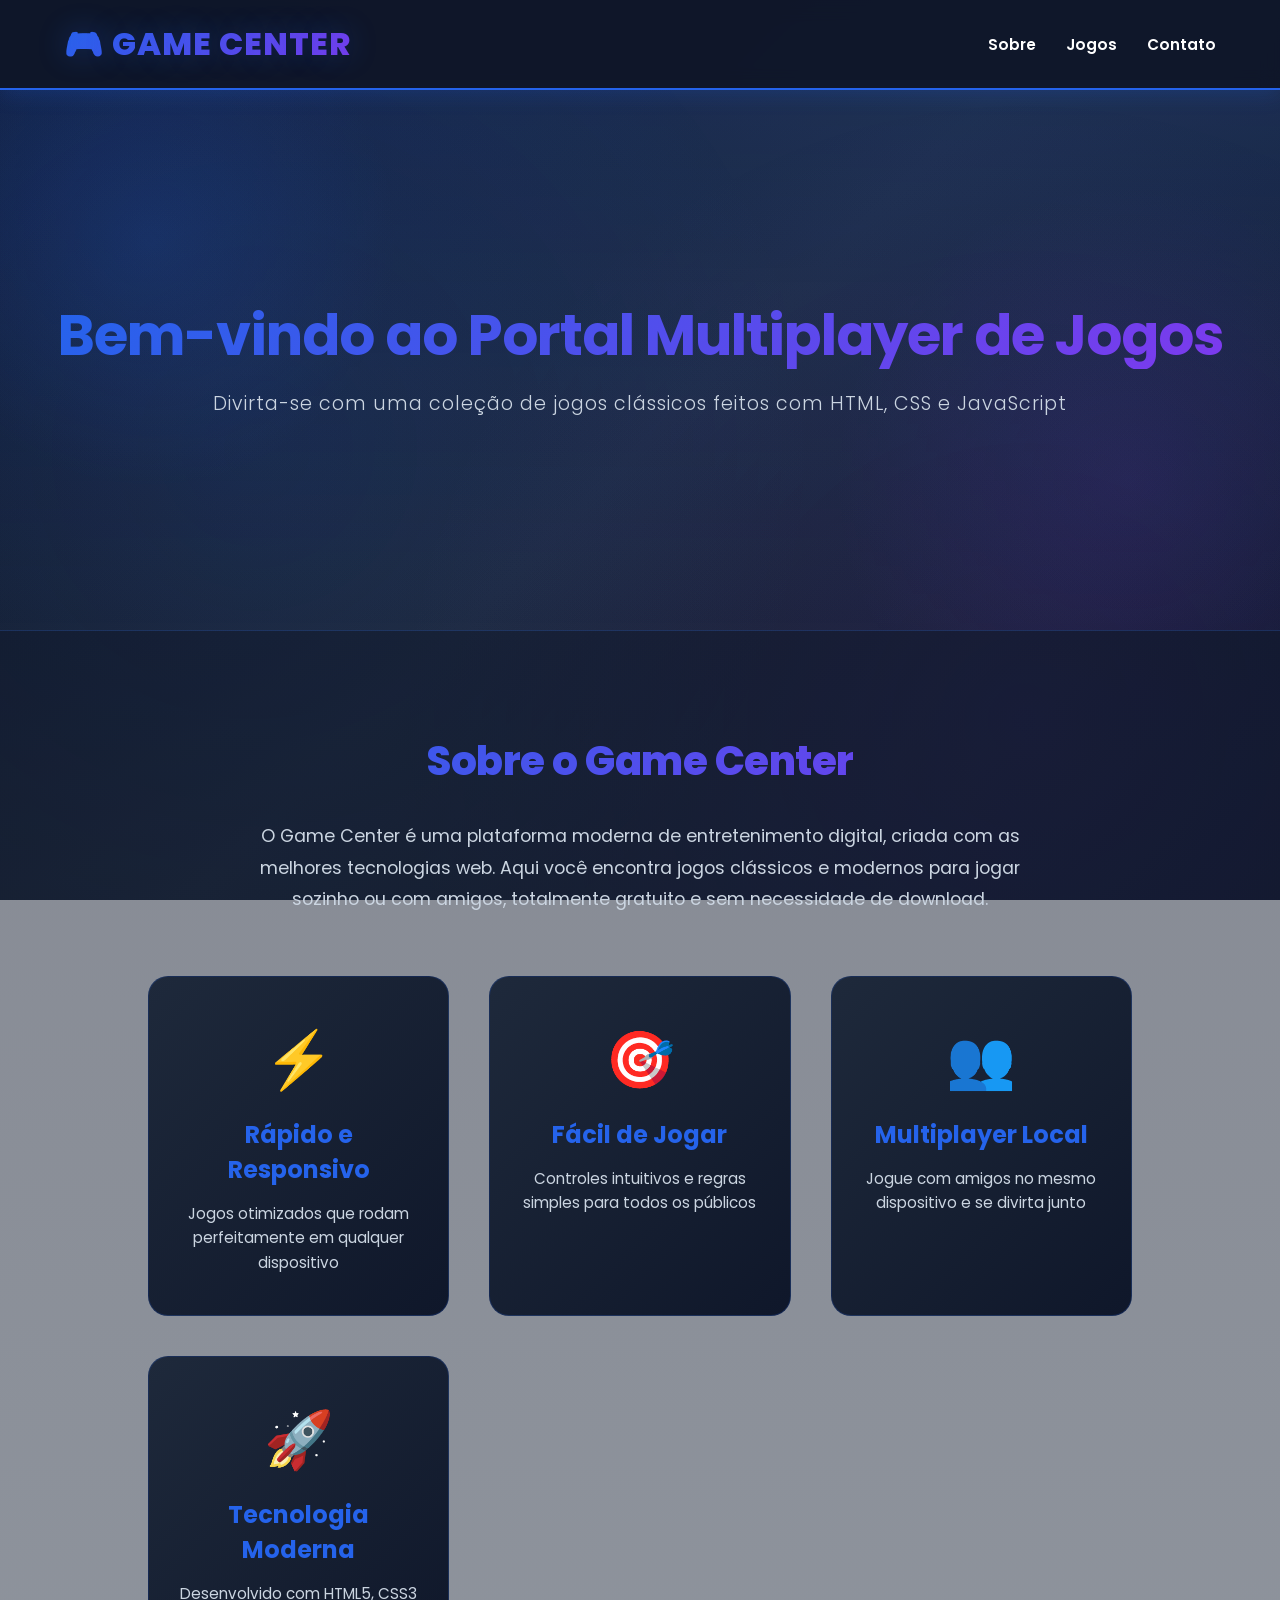
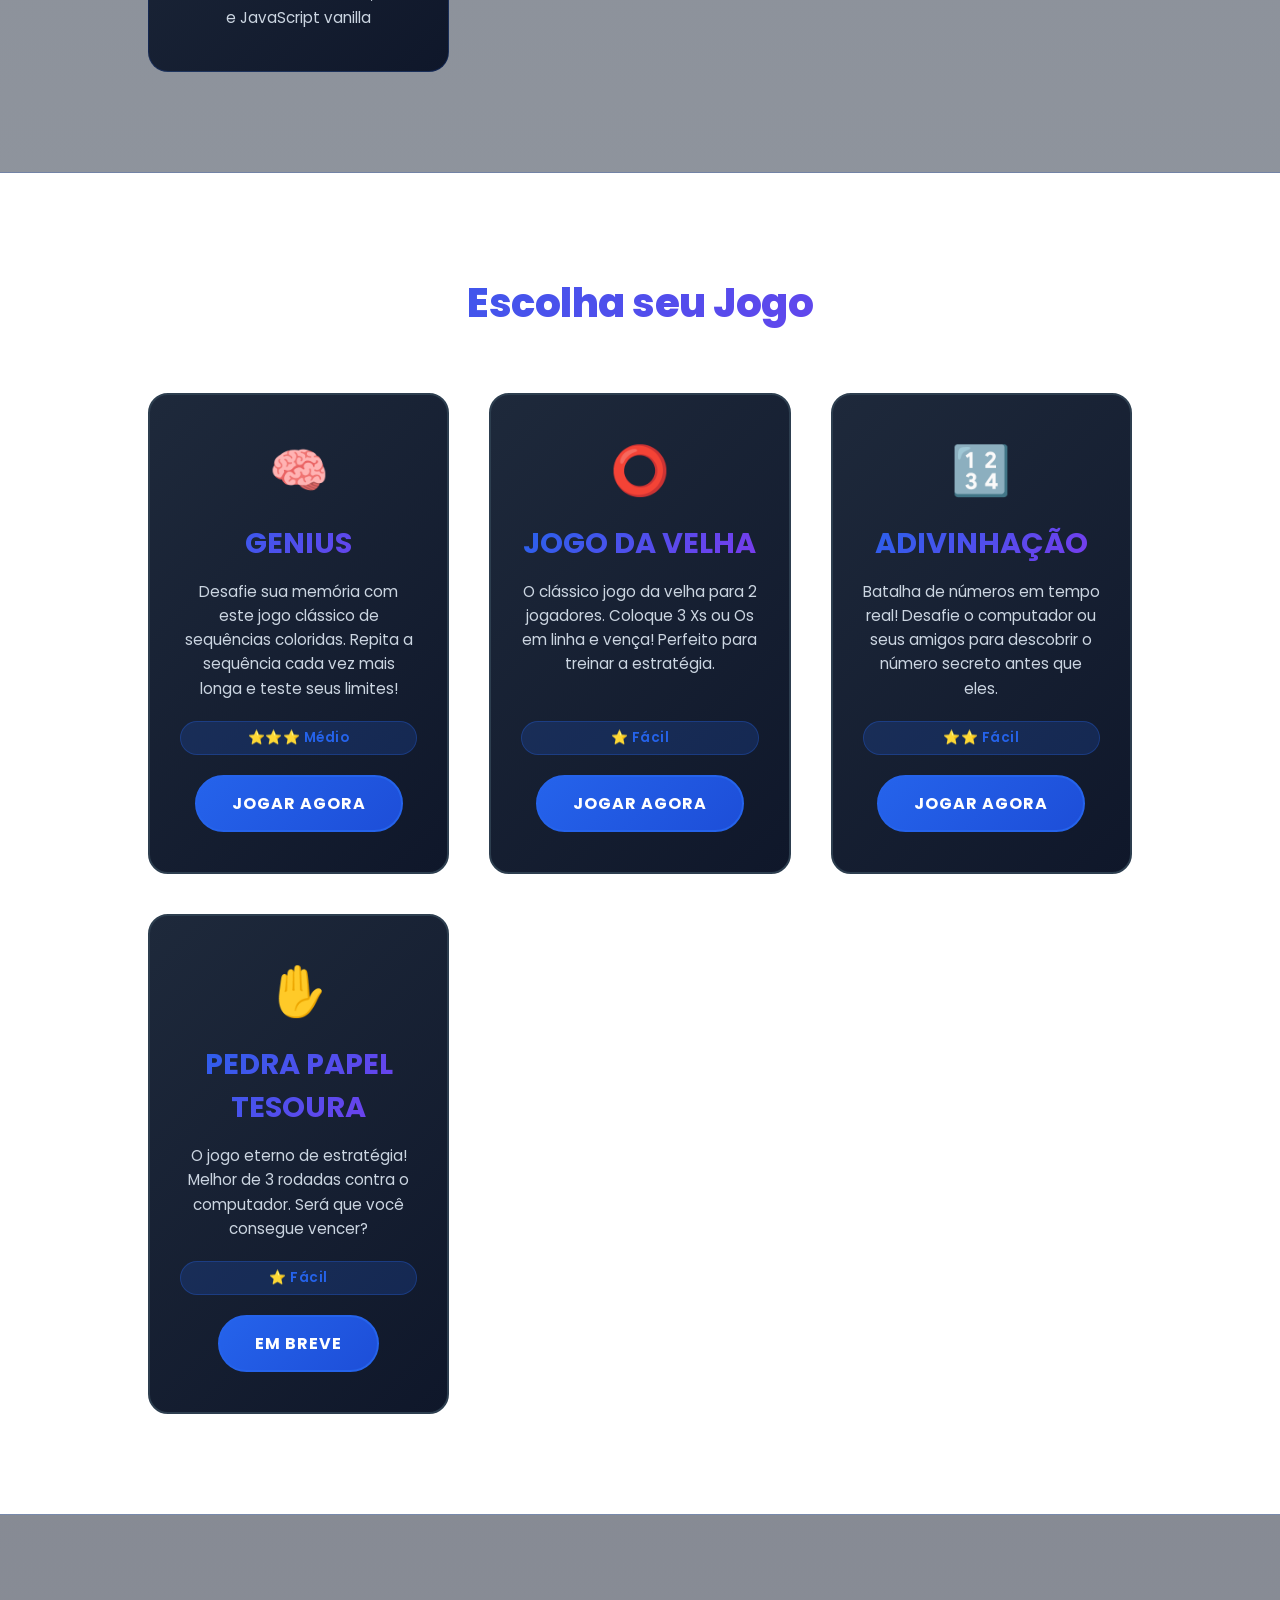
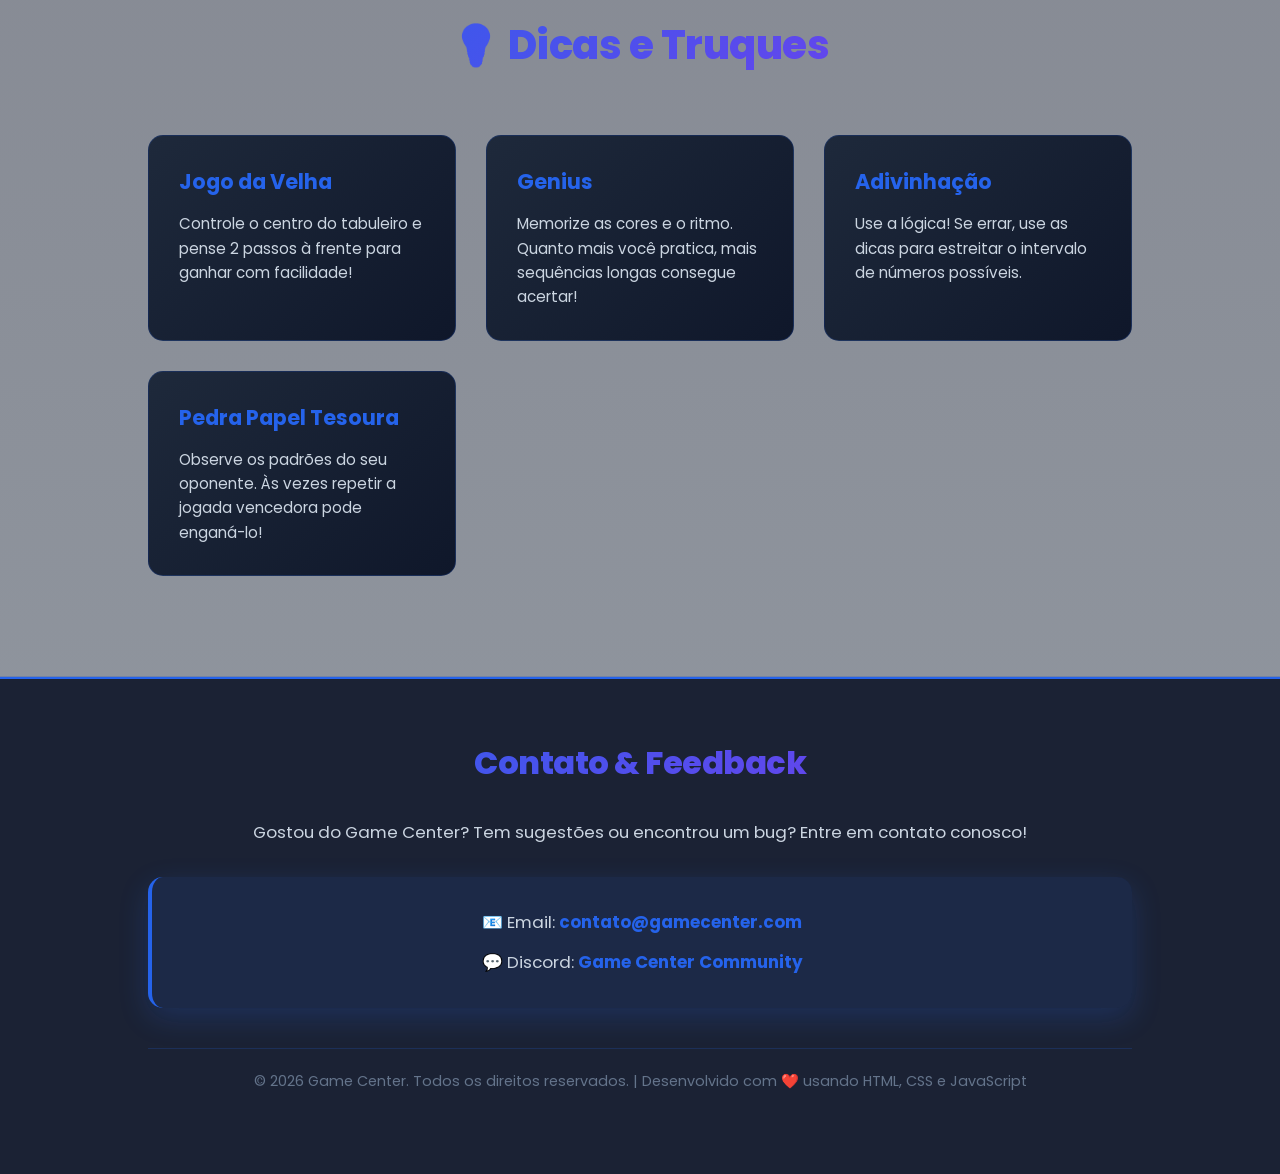
==== index.html @ efc575fc "primeiro commit" ====
<!DOCTYPE html>
<html lang="pt-BR">
<head>
  <meta charset="UTF-8">
  <meta name="viewport" content="width=device-width, initial-scale=1.0">
  <title>Game Center - Portal de Jogos</title>
  <link rel="stylesheet" href="style.css">
  <link href="https://fonts.googleapis.com/css2?family=Poppins:wght@300;400;600;700&display=swap" rel="stylesheet">
</head>
<body>

<header>
  <h1>🎮 GAME CENTER</h1>

  <nav>
    <a href="#sobre">Sobre</a>
    <a href="#jogos">Jogos</a>
    <a href="#contato">Contato</a>
  </nav>
</header>

<section class="hero">
  <h2>Bem-vindo ao Portal Multiplayer de Jogos</h2>
  <p>Divirta-se com uma coleção de jogos clássicos feitos com HTML, CSS e JavaScript</p>
</section>

<!-- SEÇÃO SOBRE -->
<section class="about" id="sobre">
  <div class="container">
    <h2>Sobre o Game Center</h2>
    <p>O Game Center é uma plataforma moderna de entretenimento digital, criada com as melhores tecnologias web. Aqui você encontra jogos clássicos e modernos para jogar sozinho ou com amigos, totalmente gratuito e sem necessidade de download.</p>
    
    <div class="features">
      <div class="feature">
        <div class="icon">⚡</div>
        <h3>Rápido e Responsivo</h3>
        <p>Jogos otimizados que rodam perfeitamente em qualquer dispositivo</p>
      </div>
      <div class="feature">
        <div class="icon">🎯</div>
        <h3>Fácil de Jogar</h3>
        <p>Controles intuitivos e regras simples para todos os públicos</p>
      </div>
      <div class="feature">
        <div class="icon">👥</div>
        <h3>Multiplayer Local</h3>
        <p>Jogue com amigos no mesmo dispositivo e se divirta junto</p>
      </div>
      <div class="feature">
        <div class="icon">🚀</div>
        <h3>Tecnologia Moderna</h3>
        <p>Desenvolvido com HTML5, CSS3 e JavaScript vanilla</p>
      </div>
    </div>
  </div>
</section>

<!-- SEÇÃO DE JOGOS -->
<section class="games" id="jogos">
  <div class="container">
    <h2>Escolha seu Jogo</h2>
    
    <div class="games-grid">
      <div class="card">
        <div class="card-icon">🧠</div>
        <h3>GENIUS</h3>
        <p>Desafie sua memória com este jogo clássico de sequências coloridas. Repita a sequência cada vez mais longa e teste seus limites!</p>
        <div class="difficulty">⭐⭐⭐ Médio</div>
        <a href="https://murilo167.github.io/genius1/" target="_blank">
          <button>JOGAR AGORA</button>
        </a>
      </div>

      <div class="card">
        <div class="card-icon">⭕</div>
        <h3>JOGO DA VELHA</h3>
        <p>O clássico jogo da velha para 2 jogadores. Coloque 3 Xs ou Os em linha e vença! Perfeito para treinar a estratégia.</p>
        <div class="difficulty">⭐ Fácil</div>
        <a href="jogo da velha/jogo-da-velha/index.html">
          <button>JOGAR AGORA</button>
        </a>
      </div>

      <div class="card">
        <div class="card-icon">🔢</div>
        <h3>ADIVINHAÇÃO</h3>
        <p>Batalha de números em tempo real! Desafie o computador ou seus amigos para descobrir o número secreto antes que eles.</p>
        <div class="difficulty">⭐⭐ Fácil</div>
        <a href="jogo adivinhação/index.html">
          <button>JOGAR AGORA</button>
        </a>
      </div>

      <div class="card">
        <div class="card-icon">✋</div>
        <h3>PEDRA PAPEL TESOURA</h3>
        <p>O jogo eterno de estratégia! Melhor de 3 rodadas contra o computador. Será que você consegue vencer?</p>
        <div class="difficulty">⭐ Fácil</div>
        <a href="#">
          <button>EM BREVE</button>
        </a>
      </div>
    </div>
  </div>
</section>

<!-- SEÇÃO DE DICAS -->
<section class="tips" id="dicas">
  <div class="container">
    <h2>💡 Dicas e Truques</h2>
    <div class="tips-grid">
      <div class="tip-card">
        <h3>Jogo da Velha</h3>
        <p>Controle o centro do tabuleiro e pense 2 passos à frente para ganhar com facilidade!</p>
      </div>
      <div class="tip-card">
        <h3>Genius</h3>
        <p>Memorize as cores e o ritmo. Quanto mais você pratica, mais sequências longas consegue acertar!</p>
      </div>
      <div class="tip-card">
        <h3>Adivinhação</h3>
        <p>Use a lógica! Se errar, use as dicas para estreitar o intervalo de números possíveis.</p>
      </div>
      <div class="tip-card">
        <h3>Pedra Papel Tesoura</h3>
        <p>Observe os padrões do seu oponente. Às vezes repetir a jogada vencedora pode enganá-lo!</p>
      </div>
    </div>
  </div>
</section>

<!-- SEÇÃO DE CONTATO -->
<footer id="contato">
  <div class="container">
    <h2>Contato & Feedback</h2>
    <p>Gostou do Game Center? Tem sugestões ou encontrou um bug? Entre em contato conosco!</p>
    <div class="contact-info">
      <p>📧 Email: <strong>contato@gamecenter.com</strong></p>
      <p>💬 Discord: <strong>Game Center Community</strong></p>
    </div>
    <p class="footer-text">© 2026 Game Center. Todos os direitos reservados. | Desenvolvido com ❤️ usando HTML, CSS e JavaScript</p>
  </div>
</footer>

<script src="script.js"></script>
</body>
</html>
---- style.css ----
* {
  margin: 0;
  padding: 0;
  box-sizing: border-box;
}

@keyframes fadeInUp {
  from {
    opacity: 0;
    transform: translateY(30px);
  }
  to {
    opacity: 1;
    transform: translateY(0);
  }
}

@keyframes slideInDown {
  from {
    opacity: 0;
    transform: translateY(-20px);
  }
  to {
    opacity: 1;
    transform: translateY(0);
  }
}

@keyframes pulse {
  0%, 100% {
    opacity: 1;
  }
  50% {
    opacity: 0.8;
  }
}

@keyframes glow {
  0%, 100% {
    box-shadow: 0 0 20px rgba(37, 99, 235, 0.3);
  }
  50% {
    box-shadow: 0 0 40px rgba(37, 99, 235, 0.6);
  }
}

body {
  font-family: 'Poppins', sans-serif;
  background: linear-gradient(135deg, #0f172a 0%, #1e293b 50%, #0f172a 100%);
  background-attachment: fixed;
  color: #e2e8f0;
  min-height: 100vh;
  overflow-x: hidden;
}

body::before {
  content: '';
  position: fixed;
  top: 0;
  left: 0;
  right: 0;
  bottom: 0;
  background: radial-gradient(circle at 20% 50%, rgba(37, 99, 235, 0.1) 0%, transparent 50%),
              radial-gradient(circle at 80% 80%, rgba(124, 58, 237, 0.1) 0%, transparent 50%);
  pointer-events: none;
  z-index: -1;
}

.container {
  max-width: 1200px;
  margin: 0 auto;
  padding: 0 20px;
}

/* HEADER */
header {
  background: rgba(15, 23, 42, 0.95);
  backdrop-filter: blur(20px);
  padding: 20px 5%;
  display: flex;
  justify-content: space-between;
  align-items: center;
  border-bottom: 2px solid #2563eb;
  box-shadow: 0 8px 32px rgba(37, 99, 235, 0.25);
  position: sticky;
  top: 0;
  z-index: 100;
  animation: slideInDown 0.6s ease;
}

header h1 {
  font-size: 2.2rem;
  background: linear-gradient(135deg, #2563eb 0%, #7c3aed 100%);
  -webkit-background-clip: text;
  -webkit-text-fill-color: transparent;
  background-clip: text;
  font-weight: 800;
  letter-spacing: 1px;
  text-shadow: 0 0 30px rgba(37, 99, 235, 0.3);
}

nav {
  display: flex;
  gap: 40px;
  align-items: center;
}

nav a {
  color: #e2e8f0;
  text-decoration: none;
  font-weight: 600;
  transition: all 0.3s ease;
  position: relative;
  font-size: 0.95rem;
}

nav a:hover {
  color: #2563eb;
}

nav a::before {
  content: '';
  position: absolute;
  bottom: -8px;
  left: 0;
  width: 0;
  height: 2px;
  background: linear-gradient(90deg, #2563eb, #7c3aed);
  transition: width 0.3s ease;
}

nav a:hover::before {
  width: 100%;
}

/* HERO */
.hero {
  height: 65vh;
  display: flex;
  flex-direction: column;
  justify-content: center;
  align-items: center;
  text-align: center;
  background: linear-gradient(180deg, rgba(37, 99, 235, 0.2) 0%, transparent 100%);
  padding: 60px 20px;
  position: relative;
  overflow: hidden;
  animation: fadeInUp 0.8s ease;
}

.hero::before {
  content: '';
  position: absolute;
  width: 500px;
  height: 500px;
  background: radial-gradient(circle, rgba(37, 99, 235, 0.15) 0%, transparent 70%);
  border-radius: 50%;
  top: -100px;
  left: -100px;
  animation: pulse 4s ease-in-out infinite;
}

.hero::after {
  content: '';
  position: absolute;
  width: 600px;
  height: 600px;
  background: radial-gradient(circle, rgba(124, 58, 237, 0.1) 0%, transparent 70%);
  border-radius: 50%;
  bottom: -150px;
  right: -150px;
  animation: pulse 5s ease-in-out infinite;
}

.hero h2 {
  font-size: 4rem;
  margin-bottom: 20px;
  background: linear-gradient(135deg, #2563eb 0%, #7c3aed 50%, #2563eb 100%);
  -webkit-background-clip: text;
  -webkit-text-fill-color: transparent;
  background-clip: text;
  font-weight: 800;
  letter-spacing: -1px;
  line-height: 1.2;
  position: relative;
  z-index: 1;
}

.hero p {
  font-size: 1.3rem;
  color: #cbd5e1;
  font-weight: 300;
  letter-spacing: 1px;
  position: relative;
  z-index: 1;
}

/* SEÇÃO ABOUT */
.about {
  padding: 120px 10%;
  background: linear-gradient(180deg, rgba(15, 23, 42, 0.7) 0%, rgba(30, 41, 59, 0.7) 100%);
  border-top: 1px solid rgba(37, 99, 235, 0.2);
  border-bottom: 1px solid rgba(37, 99, 235, 0.2);
  animation: fadeInUp 1s ease;
}

.about h2 {
  font-size: 3rem;
  text-align: center;
  margin-bottom: 40px;
  background: linear-gradient(135deg, #2563eb 0%, #7c3aed 100%);
  -webkit-background-clip: text;
  -webkit-text-fill-color: transparent;
  background-clip: text;
  font-weight: 800;
  letter-spacing: -0.5px;
}

.about > .container > p {
  text-align: center;
  font-size: 1.15rem;
  color: #cbd5e1;
  margin-bottom: 80px;
  line-height: 1.9;
  max-width: 900px;
  margin-left: auto;
  margin-right: auto;
}

.features {
  display: grid;
  grid-template-columns: repeat(auto-fit, minmax(250px, 1fr));
  gap: 50px;
  margin-top: 60px;
}

.feature {
  background: linear-gradient(135deg, rgba(30, 41, 59, 0.8) 0%, rgba(15, 23, 42, 0.8) 100%);
  padding: 50px 40px;
  border-radius: 20px;
  border: 2px solid rgba(37, 99, 235, 0.2);
  text-align: center;
  transition: all 0.4s cubic-bezier(0.23, 1, 0.320, 1);
  position: relative;
  overflow: hidden;
  animation: fadeInUp 1.2s ease;
}

.feature::before {
  content: '';
  position: absolute;
  top: 0;
  left: -100%;
  width: 100%;
  height: 100%;
  background: linear-gradient(90deg, transparent, rgba(37, 99, 235, 0.2), transparent);
  transition: left 0.5s ease;
}

.feature:hover::before {
  left: 100%;
}

.feature:hover {
  transform: translateY(-15px) scale(1.05);
  border-color: #2563eb;
  box-shadow: 0 25px 50px rgba(37, 99, 235, 0.3), inset 0 0 20px rgba(37, 99, 235, 0.1);
}

.feature .icon {
  font-size: 4rem;
  margin-bottom: 20px;
  animation: pulse 2s ease-in-out infinite;
}

.feature h3 {
  font-size: 1.5rem;
  margin-bottom: 15px;
  color: #2563eb;
  font-weight: 700;
}

.feature p {
  color: #cbd5e1;
  font-size: 0.95rem;
  line-height: 1.7;
}

/* SEÇÃO GAMES */
.games {
  padding: 120px 10%;
}

.games h2 {
  font-size: 3rem;
  text-align: center;
  margin-bottom: 80px;
  background: linear-gradient(135deg, #2563eb 0%, #7c3aed 100%);
  -webkit-background-clip: text;
  -webkit-text-fill-color: transparent;
  background-clip: text;
  font-weight: 800;
  letter-spacing: -0.5px;
  animation: fadeInUp 1s ease;
}

.games-grid {
  display: grid;
  grid-template-columns: repeat(auto-fit, minmax(280px, 1fr));
  gap: 50px;
  animation: fadeInUp 1.2s ease;
}

.card {
  background: linear-gradient(135deg, #1e293b 0%, #0f172a 100%);
  border-radius: 20px;
  padding: 45px 35px;
  text-align: center;
  transition: all 0.4s cubic-bezier(0.23, 1, 0.320, 1);
  border: 2px solid #2d3e4f;
  position: relative;
  overflow: hidden;
  display: flex;
  flex-direction: column;
  justify-content: space-between;
  min-height: 450px;
}

.card::before {
  content: '';
  position: absolute;
  top: -50%;
  left: -50%;
  width: 200%;
  height: 200%;
  background: radial-gradient(circle, rgba(37, 99, 235, 0.3) 0%, transparent 70%);
  opacity: 0;
  transition: opacity 0.5s ease;
}

.card::after {
  content: '';
  position: absolute;
  top: 0;
  left: -100%;
  width: 100%;
  height: 100%;
  background: linear-gradient(90deg, transparent, rgba(37, 99, 235, 0.2), transparent);
  transition: left 0.5s ease;
}

.card:hover::before {
  opacity: 1;
}

.card:hover::after {
  left: 100%;
}

.card:hover {
  transform: translateY(-20px) scale(1.02);
  box-shadow: 0 30px 60px rgba(37, 99, 235, 0.5), 
              0 0 40px rgba(124, 58, 237, 0.3),
              inset 0 0 20px rgba(37, 99, 235, 0.1);
  border-color: #2563eb;
}

.card-icon {
  font-size: 4rem;
  margin-bottom: 20px;
  animation: pulse 2s ease-in-out infinite;
}

.card h3 {
  margin-bottom: 15px;
  font-size: 1.9rem;
  background: linear-gradient(135deg, #2563eb 0%, #7c3aed 100%);
  -webkit-background-clip: text;
  -webkit-text-fill-color: transparent;
  background-clip: text;
  font-weight: 800;
}

.card p {
  margin-bottom: 25px;
  color: #cbd5e1;
  font-size: 0.95rem;
  line-height: 1.7;
  flex-grow: 1;
}

.difficulty {
  display: inline-block;
  padding: 8px 16px;
  background: linear-gradient(135deg, rgba(37, 99, 235, 0.2) 0%, rgba(124, 58, 237, 0.2) 100%);
  border: 1px solid rgba(37, 99, 235, 0.3);
  border-radius: 25px;
  font-size: 0.85rem;
  color: #2563eb;
  margin-bottom: 25px;
  font-weight: 700;
  letter-spacing: 0.5px;
}

.card a {
  text-decoration: none;
}

button {
  border: 2px solid #2563eb;
  padding: 14px 35px;
  border-radius: 50px;
  background: linear-gradient(135deg, #2563eb 0%, #1d4ed8 100%);
  color: white;
  cursor: pointer;
  font-weight: 700;
  font-size: 1rem;
  transition: all 0.3s cubic-bezier(0.23, 1, 0.320, 1);
  text-transform: uppercase;
  letter-spacing: 1px;
  position: relative;
  overflow: hidden;
  font-family: 'Poppins', sans-serif;
}

button::before {
  content: '';
  position: absolute;
  top: 0;
  left: -100%;
  width: 100%;
  height: 100%;
  background: linear-gradient(135deg, #7c3aed 0%, #2563eb 100%);
  transition: left 0.3s ease;
  z-index: -1;
}

button:hover {
  transform: translateY(-3px);
  box-shadow: 0 15px 35px rgba(37, 99, 235, 0.5), 0 0 20px rgba(124, 58, 237, 0.3);
  border-color: #7c3aed;
}

button:hover::before {
  left: 0;
}

button:active {
  transform: translateY(-1px);
}

/* SEÇÃO TIPS */
.tips {
  padding: 120px 10%;
  background: linear-gradient(180deg, rgba(15, 23, 42, 0.7) 0%, rgba(30, 41, 59, 0.7) 100%);
  border-top: 1px solid rgba(37, 99, 235, 0.2);
  border-bottom: 1px solid rgba(37, 99, 235, 0.2);
  animation: fadeInUp 1.3s ease;
}

.tips h2 {
  font-size: 3rem;
  text-align: center;
  margin-bottom: 80px;
  background: linear-gradient(135deg, #2563eb 0%, #7c3aed 100%);
  -webkit-background-clip: text;
  -webkit-text-fill-color: transparent;
  background-clip: text;
  font-weight: 800;
  letter-spacing: -0.5px;
}

.tips-grid {
  display: grid;
  grid-template-columns: repeat(auto-fit, minmax(250px, 1fr));
  gap: 40px;
}

.tip-card {
  background: linear-gradient(135deg, #1e293b 0%, #0f172a 100%);
  padding: 35px 30px;
  border-radius: 15px;
  border: 2px solid rgba(37, 99, 235, 0.2);
  transition: all 0.4s cubic-bezier(0.23, 1, 0.320, 1);
  position: relative;
  overflow: hidden;
  animation: fadeInUp 1.4s ease;
}

.tip-card::before {
  content: '';
  position: absolute;
  top: 0;
  left: -100%;
  width: 100%;
  height: 100%;
  background: linear-gradient(90deg, transparent, rgba(37, 99, 235, 0.15), transparent);
  transition: left 0.5s ease;
}

.tip-card:hover::before {
  left: 100%;
}

.tip-card:hover {
  transform: translateY(-10px);
  border-color: #2563eb;
  box-shadow: 0 20px 45px rgba(37, 99, 235, 0.3), inset 0 0 15px rgba(37, 99, 235, 0.05);
}

.tip-card h3 {
  color: #2563eb;
  margin-bottom: 15px;
  font-size: 1.4rem;
  font-weight: 700;
}

.tip-card p {
  color: #cbd5e1;
  line-height: 1.7;
  font-size: 0.95rem;
}

/* FOOTER */
footer {
  background: rgba(15, 23, 42, 0.95);
  border-top: 2px solid #2563eb;
  padding: 80px 10%;
  text-align: center;
  animation: fadeInUp 1.5s ease;
}

footer h2 {
  font-size: 2.5rem;
  margin-bottom: 40px;
  background: linear-gradient(135deg, #2563eb 0%, #7c3aed 100%);
  -webkit-background-clip: text;
  -webkit-text-fill-color: transparent;
  background-clip: text;
  font-weight: 800;
  letter-spacing: -0.5px;
}

footer p {
  color: #cbd5e1;
  line-height: 1.9;
  margin-bottom: 25px;
  font-size: 1.05rem;
}

.contact-info {
  margin: 40px 0;
  padding: 30px;
  background: linear-gradient(135deg, rgba(37, 99, 235, 0.15) 0%, rgba(124, 58, 237, 0.1) 100%);
  border-radius: 20px;
  border-left: 4px solid #2563eb;
  box-shadow: 0 10px 30px rgba(37, 99, 235, 0.2);
}

.contact-info p {
  margin: 12px 0;
  font-size: 1.05rem;
}

.contact-info p strong {
  color: #2563eb;
}

.footer-text {
  margin-top: 50px;
  padding-top: 30px;
  border-top: 1px solid rgba(37, 99, 235, 0.2);
  font-size: 0.9rem;
  color: #64748b;
}

/* RESPONSIVIDADE */
@media (max-width: 768px) {
  header {
    flex-direction: column;
    gap: 20px;
    padding: 20px 15px;
  }

  header h1 {
    font-size: 1.6rem;
  }

  nav {
    gap: 20px;
    flex-wrap: wrap;
    justify-content: center;
  }

  nav a {
    font-size: 0.85rem;
  }

  .hero {
    height: 50vh;
    padding: 40px 15px;
  }

  .hero h2 {
    font-size: 2.5rem;
  }

  .hero p {
    font-size: 1.05rem;
  }

  .about,
  .games,
  .tips {
    padding: 80px 5%;
  }

  .about h2,
  .games h2,
  .tips h2 {
    font-size: 2.2rem;
    margin-bottom: 50px;
  }

  .features,
  .games-grid,
  .tips-grid {
    gap: 35px;
  }

  .feature,
  .card,
  .tip-card {
    padding: 35px 25px;
  }

  .card {
    min-height: auto;
  }

  .card h3 {
    font-size: 1.5rem;
  }

  .feature .icon,
  .card-icon {
    font-size: 3rem;
  }

  button {
    padding: 12px 28px;
    font-size: 0.9rem;
  }

  footer {
    padding: 60px 5%;
  }

  footer h2 {
    font-size: 2rem;
  }
}

@media (max-width: 480px) {
  header h1 {
    font-size: 1.3rem;
  }

  nav {
    gap: 12px;
  }

  nav a {
    font-size: 0.7rem;
  }

  .hero h2 {
    font-size: 1.8rem;
  }

  .hero p {
    font-size: 0.9rem;
  }

  .about h2,
  .games h2,
  .tips h2 {
    font-size: 1.8rem;
  }

  .about > .container > p,
  footer p {
    font-size: 1rem;
  }

  .feature .icon,
  .card-icon {
    font-size: 2.5rem;
  }

  .card h3 {
    font-size: 1.3rem;
  }

  .feature h3,
  .tip-card h3 {
    font-size: 1.2rem;
  }

  button {
    padding: 12px 20px;
    font-size: 0.85rem;
  }

  footer h2 {
    font-size: 1.5rem;
  }
}

.container {
  max-width: 1200px;
  margin: 0 auto;
  padding: 0 20px;
}

/* HEADER */
header {
  background: rgba(15, 23, 42, 0.95);
  backdrop-filter: blur(10px);
  padding: 20px 5%;
  display: flex;
  justify-content: space-between;
  align-items: center;
  border-bottom: 2px solid #2563eb;
  box-shadow: 0 4px 20px rgba(37, 99, 235, 0.2);
  position: sticky;
  top: 0;
  z-index: 100;
}

header h1 {
  font-size: 2rem;
  background: linear-gradient(135deg, #2563eb 0%, #7c3aed 100%);
  -webkit-background-clip: text;
  -webkit-text-fill-color: transparent;
  background-clip: text;
}

nav {
  display: flex;
  gap: 30px;
}

nav a {
  color: white;
  text-decoration: none;
  font-weight: 600;
  transition: all 0.3s ease;
  position: relative;
  font-size: 0.95rem;
}

nav a:hover {
  color: #2563eb;
}

nav a::after {
  content: '';
  position: absolute;
  bottom: -5px;
  left: 0;
  width: 0;
  height: 2px;
  background: linear-gradient(90deg, #2563eb, #7c3aed);
  transition: width 0.3s ease;
}

nav a:hover::after {
  width: 100%;
}

/* HERO */
.hero {
  height: 60vh;
  display: flex;
  flex-direction: column;
  justify-content: center;
  align-items: center;
  text-align: center;
  background: linear-gradient(180deg, rgba(37, 99, 235, 0.15) 0%, transparent 100%);
  padding: 50px 20px;
}

.hero h2 {
  font-size: 3.5rem;
  margin-bottom: 20px;
  background: linear-gradient(135deg, #2563eb 0%, #7c3aed 100%);
  -webkit-background-clip: text;
  -webkit-text-fill-color: transparent;
  background-clip: text;
  font-weight: 700;
}

.hero p {
  font-size: 1.2rem;
  color: #cbd5e1;
  font-weight: 300;
  letter-spacing: 1px;
}

/* SEÇÃO ABOUT */
.about {
  padding: 100px 10%;
  background: linear-gradient(180deg, rgba(15, 23, 42, 0.5) 0%, rgba(30, 41, 59, 0.5) 100%);
  border-top: 1px solid rgba(37, 99, 235, 0.2);
  border-bottom: 1px solid rgba(37, 99, 235, 0.2);
}

.about h2 {
  font-size: 2.5rem;
  text-align: center;
  margin-bottom: 30px;
  background: linear-gradient(135deg, #2563eb 0%, #7c3aed 100%);
  -webkit-background-clip: text;
  -webkit-text-fill-color: transparent;
  background-clip: text;
}

.about > .container > p {
  text-align: center;
  font-size: 1.1rem;
  color: #cbd5e1;
  margin-bottom: 60px;
  line-height: 1.8;
  max-width: 800px;
  margin-left: auto;
  margin-right: auto;
}

.features {
  display: grid;
  grid-template-columns: repeat(auto-fit, minmax(250px, 1fr));
  gap: 40px;
  margin-top: 50px;
}

.feature {
  background: linear-gradient(135deg, #1e293b 0%, #0f172a 100%);
  padding: 40px 30px;
  border-radius: 20px;
  border: 1px solid rgba(37, 99, 235, 0.2);
  text-align: center;
  transition: all 0.4s ease;
}

.feature:hover {
  transform: translateY(-10px);
  border-color: #2563eb;
  box-shadow: 0 20px 40px rgba(37, 99, 235, 0.2);
}

.feature .icon {
  font-size: 3.5rem;
  margin-bottom: 15px;
}

.feature h3 {
  font-size: 1.5rem;
  margin-bottom: 15px;
  color: #2563eb;
}

.feature p {
  color: #cbd5e1;
  font-size: 0.95rem;
  line-height: 1.6;
}

/* SEÇÃO GAMES */
.games {
  padding: 100px 10%;
}

.games h2 {
  font-size: 2.5rem;
  text-align: center;
  margin-bottom: 60px;
  background: linear-gradient(135deg, #2563eb 0%, #7c3aed 100%);
  -webkit-background-clip: text;
  -webkit-text-fill-color: transparent;
  background-clip: text;
}

.games-grid {
  display: grid;
  grid-template-columns: repeat(auto-fit, minmax(280px, 1fr));
  gap: 40px;
}

.card {
  background: linear-gradient(135deg, #1e293b 0%, #0f172a 100%);
  border-radius: 20px;
  padding: 40px 30px;
  text-align: center;
  transition: all 0.4s cubic-bezier(0.23, 1, 0.320, 1);
  border: 2px solid #2d3e4f;
  position: relative;
  overflow: hidden;
  display: flex;
  flex-direction: column;
  justify-content: space-between;
}

.card::before {
  content: '';
  position: absolute;
  top: 0;
  left: -100%;
  width: 100%;
  height: 100%;
  background: linear-gradient(90deg, transparent, rgba(37, 99, 235, 0.3), transparent);
  transition: left 0.5s ease;
}

.card:hover::before {
  left: 100%;
}

.card:hover {
  transform: translateY(-15px) scale(1.02);
  box-shadow: 0 20px 40px rgba(37, 99, 235, 0.4), 0 0 60px rgba(37, 99, 235, 0.2);
  border-color: #2563eb;
}

.card-icon {
  font-size: 3rem;
  margin-bottom: 15px;
}

.card h3 {
  margin-bottom: 15px;
  font-size: 1.8rem;
  color: #2563eb;
  font-weight: 700;
}

.card p {
  margin-bottom: 20px;
  color: #cbd5e1;
  font-size: 0.95rem;
  line-height: 1.6;
  flex-grow: 1;
}

.difficulty {
  display: inline-block;
  padding: 6px 12px;
  background: rgba(37, 99, 235, 0.2);
  border-radius: 20px;
  font-size: 0.85rem;
  color: #2563eb;
  margin-bottom: 20px;
  font-weight: 600;
}

.card a {
  text-decoration: none;
}

button {
  border: 2px solid #2563eb;
  padding: 14px 35px;
  border-radius: 50px;
  background: linear-gradient(135deg, #2563eb 0%, #1d4ed8 100%);
  color: white;
  cursor: pointer;
  font-weight: 700;
  font-size: 1rem;
  transition: all 0.3s ease;
  text-transform: uppercase;
  letter-spacing: 1px;
  position: relative;
  overflow: hidden;
  font-family: 'Poppins', sans-serif;
}

button::before {
  content: '';
  position: absolute;
  top: 0;
  left: -100%;
  width: 100%;
  height: 100%;
  background: linear-gradient(135deg, #7c3aed 0%, #2563eb 100%);
  transition: left 0.3s ease;
  z-index: -1;
}

button:hover {
  transform: translateY(-3px);
  box-shadow: 0 10px 25px rgba(37, 99, 235, 0.4);
  border-color: #7c3aed;
}

button:hover::before {
  left: 0;
}

button:active {
  transform: translateY(-1px);
}

/* SEÇÃO TIPS */
.tips {
  padding: 100px 10%;
  background: linear-gradient(180deg, rgba(15, 23, 42, 0.5) 0%, rgba(30, 41, 59, 0.5) 100%);
  border-top: 1px solid rgba(37, 99, 235, 0.2);
  border-bottom: 1px solid rgba(37, 99, 235, 0.2);
}

.tips h2 {
  font-size: 2.5rem;
  text-align: center;
  margin-bottom: 60px;
  background: linear-gradient(135deg, #2563eb 0%, #7c3aed 100%);
  -webkit-background-clip: text;
  -webkit-text-fill-color: transparent;
  background-clip: text;
}

.tips-grid {
  display: grid;
  grid-template-columns: repeat(auto-fit, minmax(250px, 1fr));
  gap: 30px;
}

.tip-card {
  background: linear-gradient(135deg, #1e293b 0%, #0f172a 100%);
  padding: 30px;
  border-radius: 15px;
  border: 1px solid rgba(37, 99, 235, 0.2);
  transition: all 0.3s ease;
}

.tip-card:hover {
  transform: translateY(-5px);
  border-color: #2563eb;
  box-shadow: 0 10px 30px rgba(37, 99, 235, 0.2);
}

.tip-card h3 {
  color: #2563eb;
  margin-bottom: 15px;
  font-size: 1.3rem;
}

.tip-card p {
  color: #cbd5e1;
  line-height: 1.6;
  font-size: 0.95rem;
}

/* FOOTER */
footer {
  background: rgba(15, 23, 42, 0.95);
  border-top: 2px solid #2563eb;
  padding: 60px 10%;
  text-align: center;
}

footer h2 {
  font-size: 2rem;
  margin-bottom: 30px;
  background: linear-gradient(135deg, #2563eb 0%, #7c3aed 100%);
  -webkit-background-clip: text;
  -webkit-text-fill-color: transparent;
  background-clip: text;
}

footer p {
  color: #cbd5e1;
  line-height: 1.8;
  margin-bottom: 20px;
}

.contact-info {
  margin: 30px 0;
  padding: 20px;
  background: rgba(37, 99, 235, 0.1);
  border-radius: 15px;
  border-left: 4px solid #2563eb;
}

.contact-info p {
  margin: 10px 0;
}

.footer-text {
  margin-top: 40px;
  padding-top: 20px;
  border-top: 1px solid rgba(37, 99, 235, 0.2);
  font-size: 0.9rem;
  color: #64748b;
}

/* RESPONSIVIDADE */
@media (max-width: 768px) {
  header {
    flex-direction: column;
    gap: 15px;
    padding: 20px 15px;
  }

  header h1 {
    font-size: 1.5rem;
  }

  nav {
    gap: 15px;
    flex-wrap: wrap;
    justify-content: center;
  }

  nav a {
    font-size: 0.85rem;
  }

  .hero {
    height: 40vh;
    padding: 30px 15px;
  }

  .hero h2 {
    font-size: 2.2rem;
  }

  .hero p {
    font-size: 1rem;
  }

  .about,
  .games,
  .tips {
    padding: 60px 5%;
  }

  .about h2,
  .games h2,
  .tips h2 {
    font-size: 2rem;
    margin-bottom: 40px;
  }

  .features,
  .games-grid,
  .tips-grid {
    gap: 25px;
  }

  .feature,
  .card,
  .tip-card {
    padding: 25px 20px;
  }

  .card h3 {
    font-size: 1.4rem;
  }

  button {
    padding: 12px 25px;
    font-size: 0.9rem;
  }

  footer {
    padding: 40px 5%;
  }

  footer h2 {
    font-size: 1.5rem;
  }
}

@media (max-width: 480px) {
  header h1 {
    font-size: 1.2rem;
  }

  nav {
    gap: 10px;
  }

  nav a {
    font-size: 0.75rem;
  }

  .hero h2 {
    font-size: 1.8rem;
  }

  .about h2,
  .games h2,
  .tips h2 {
    font-size: 1.5rem;
  }

  .feature .icon,
  .card-icon {
    font-size: 2.5rem;
  }
}
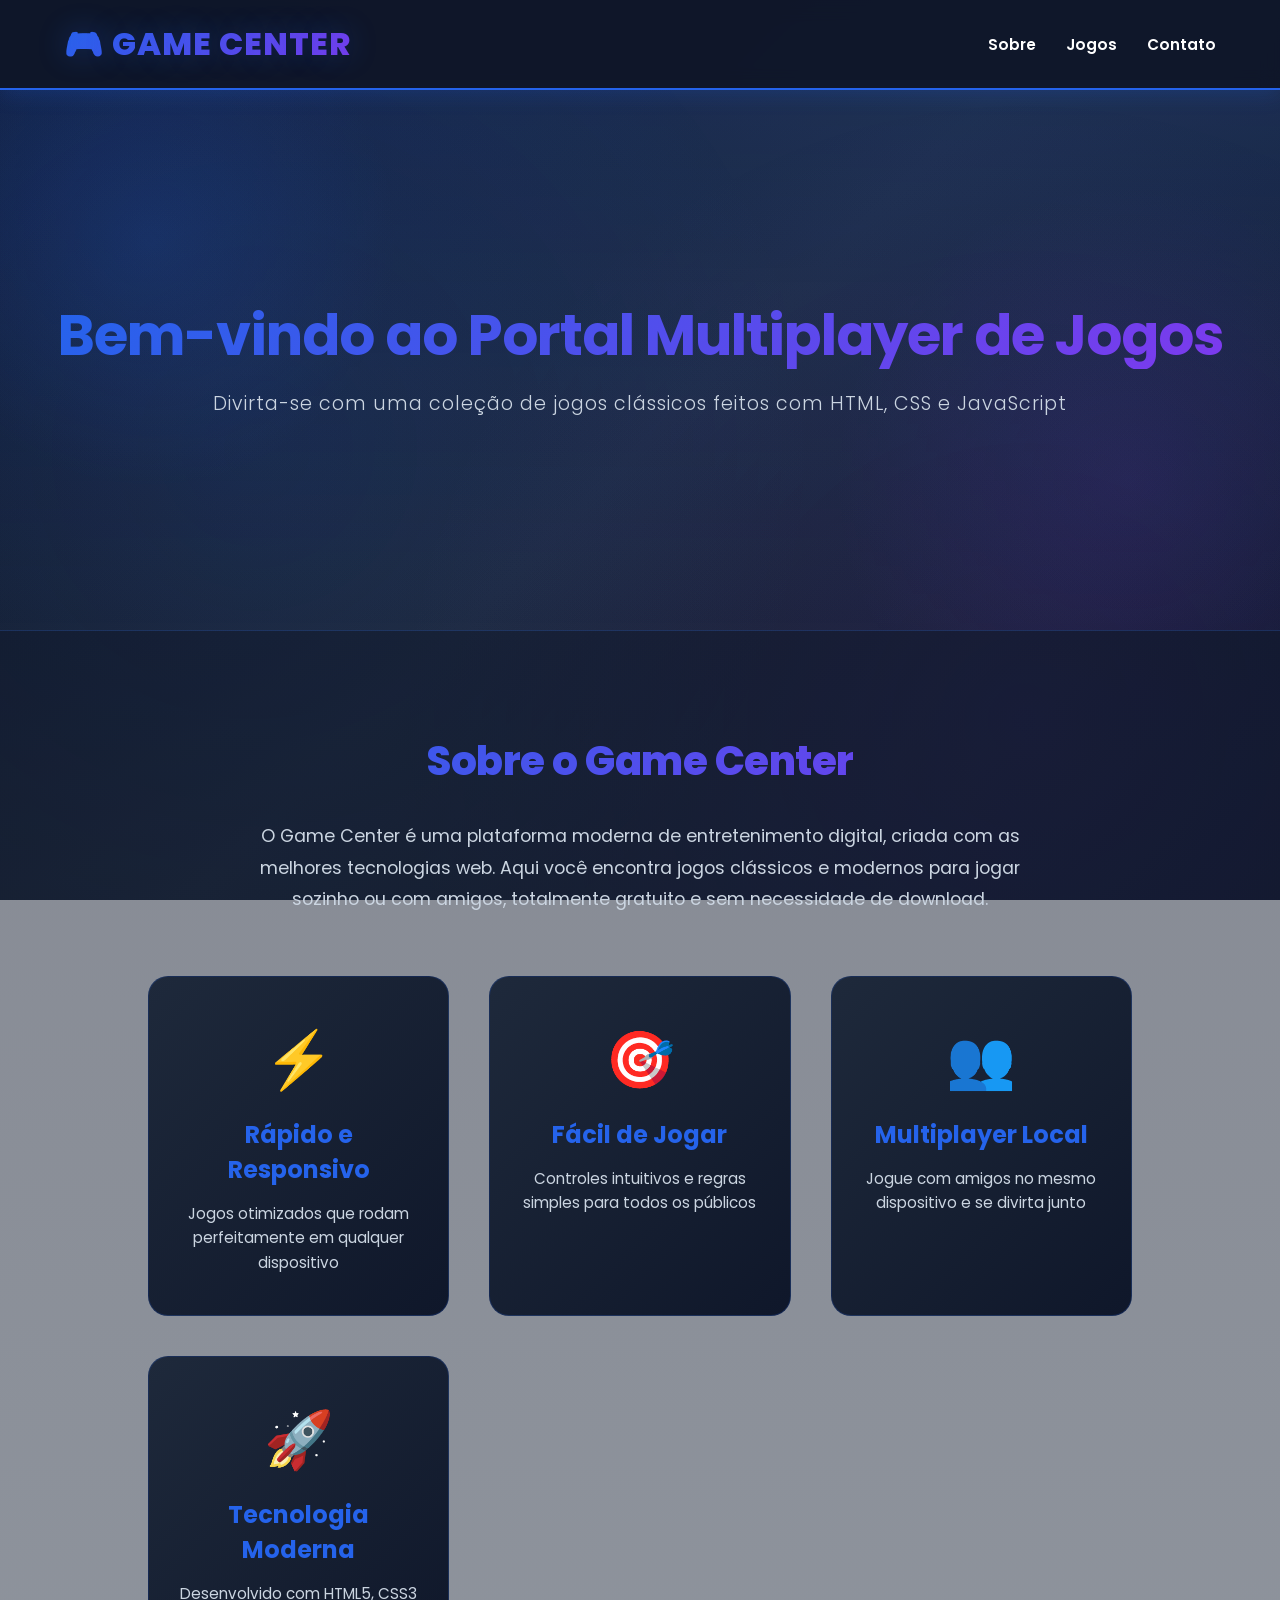
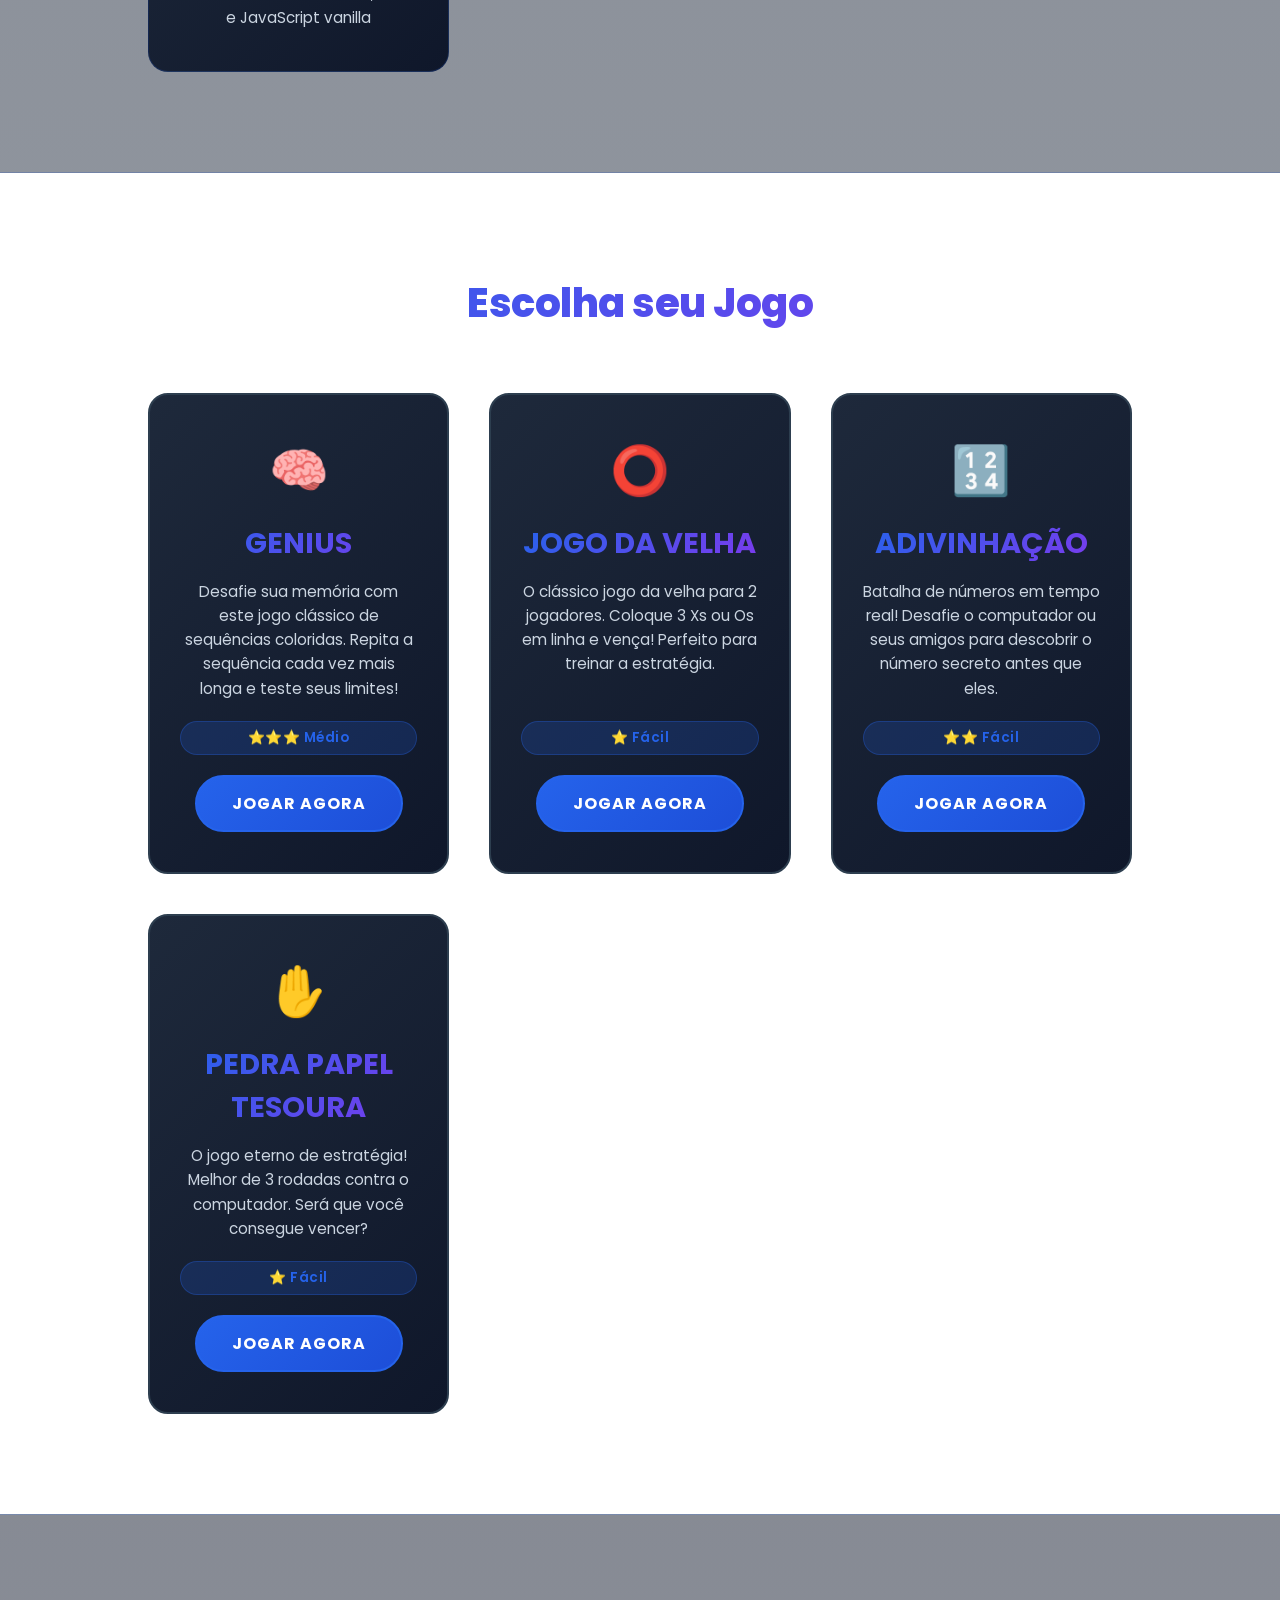
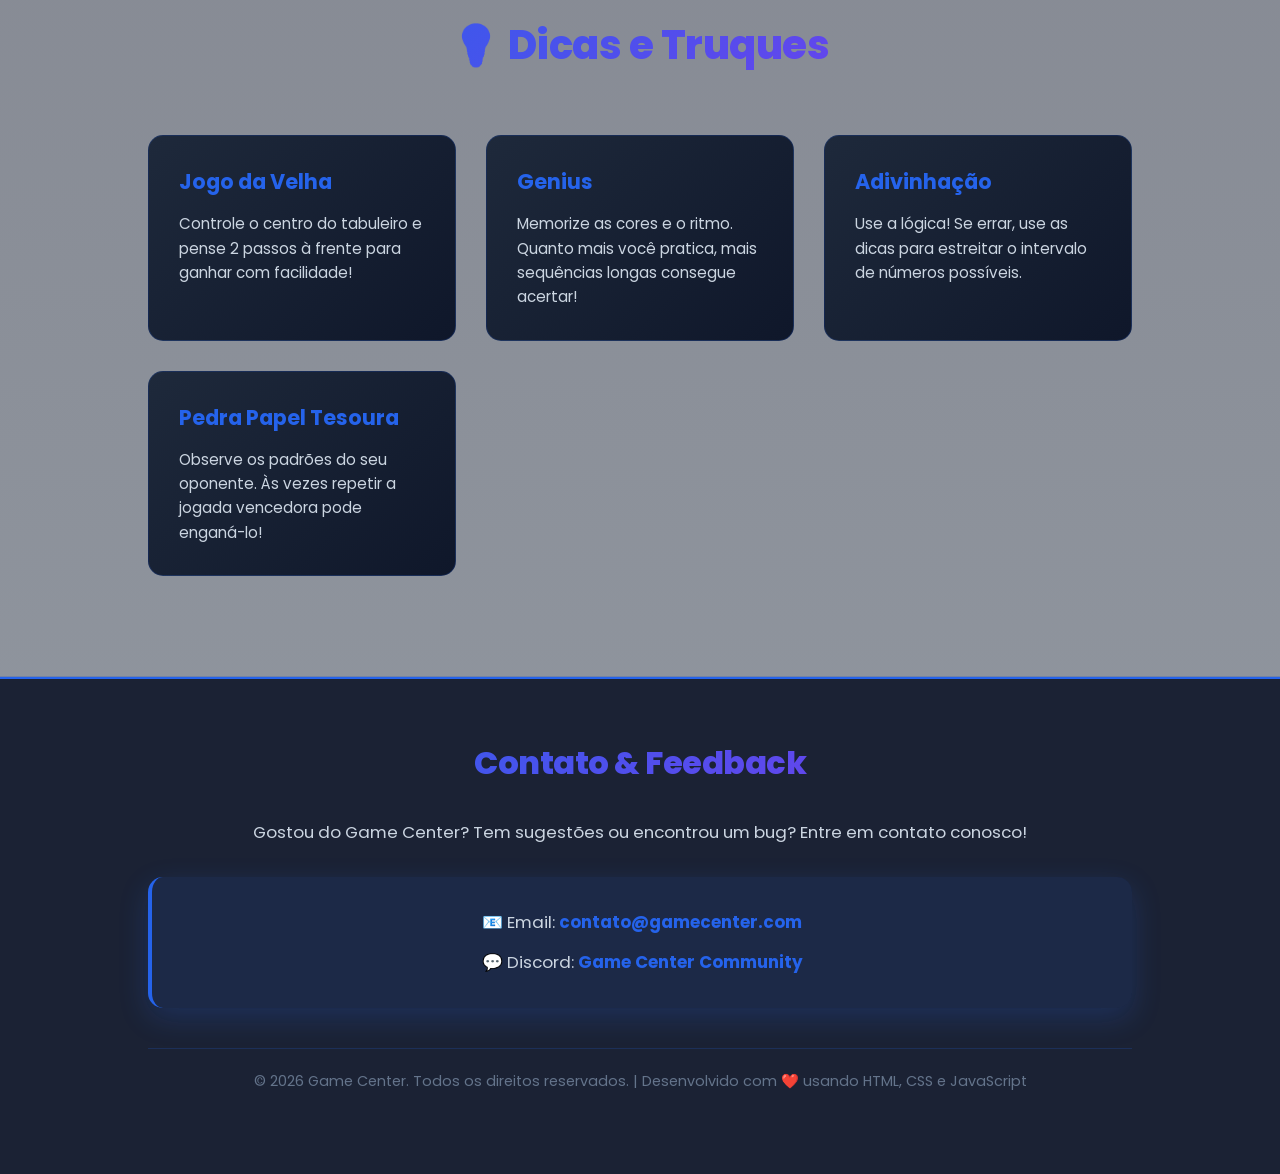
==== commit 0f141aba: "mandando pagina quase pronta" ====
--- a/index.html
+++ b/index.html
@@ -66,7 +66,7 @@
         <h3>GENIUS</h3>
         <p>Desafie sua memória com este jogo clássico de sequências coloridas. Repita a sequência cada vez mais longa e teste seus limites!</p>
         <div class="difficulty">⭐⭐⭐ Médio</div>
-        <a href="https://murilo167.github.io/genius1/" target="_blank">
+        <a href="genius/index.html">
           <button>JOGAR AGORA</button>
         </a>
       </div>
@@ -96,8 +96,8 @@
         <h3>PEDRA PAPEL TESOURA</h3>
         <p>O jogo eterno de estratégia! Melhor de 3 rodadas contra o computador. Será que você consegue vencer?</p>
         <div class="difficulty">⭐ Fácil</div>
-        <a href="#">
-          <button>EM BREVE</button>
+        <a href="pedra-papel-tesoura/index.html">
+          <button>JOGAR AGORA</button>
         </a>
       </div>
     </div>
